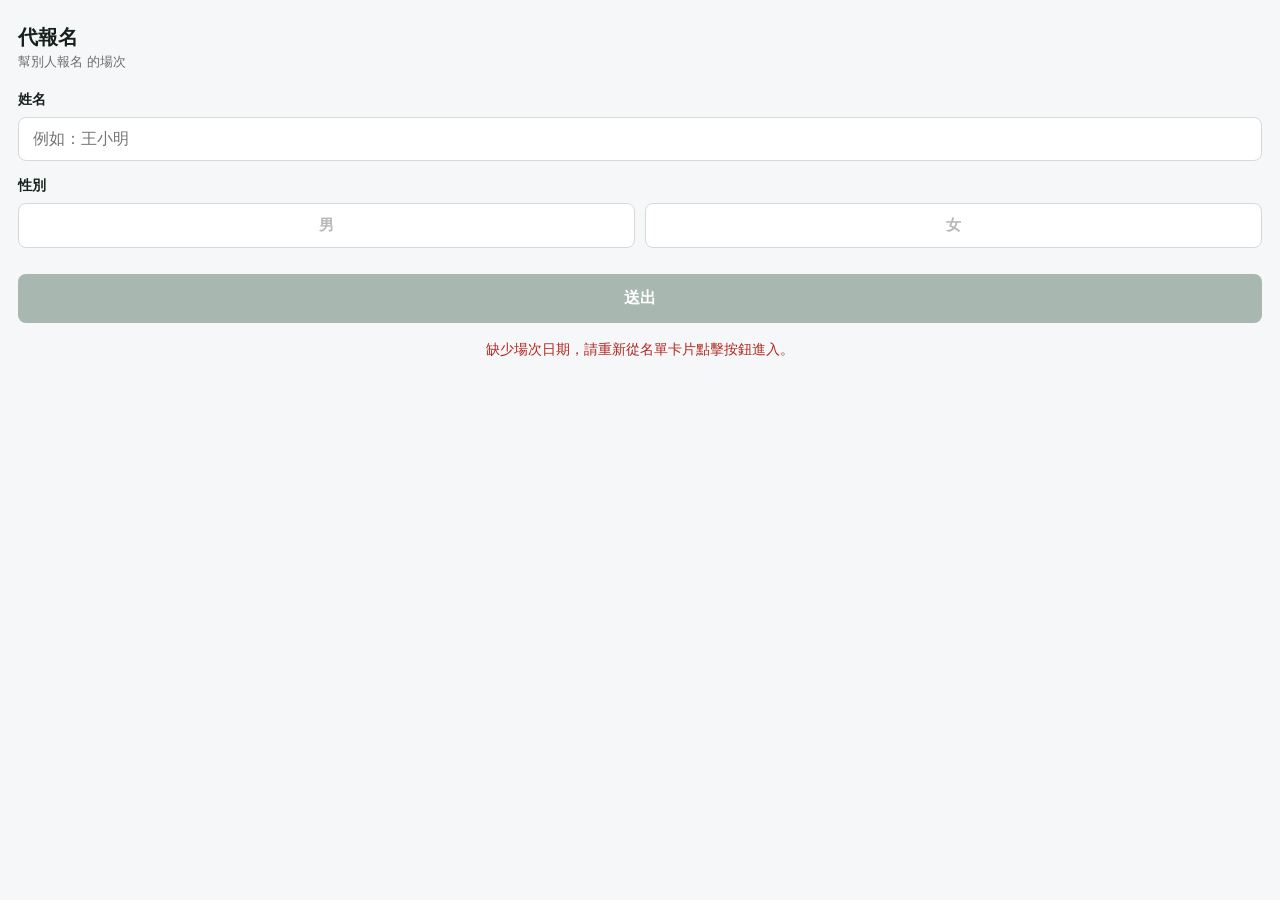
==== liff/daibao.html @ ef97c832 "新增「記錄」LIFF 頁面（查看場次操作紀錄），修正名單卡片按鈕版面與 footer 結構 Co-Authored-By: Claude Sonnet 5 <noreply@anthropic.com" ====
<!DOCTYPE html>
<html lang="zh-Hant">
<head>
<meta charset="UTF-8" />
<meta name="viewport" content="width=device-width, initial-scale=1, viewport-fit=cover" />
<title>代報名</title>
<style>
  :root { color-scheme: light; }
  * { box-sizing: border-box; }
  body {
    margin: 0;
    font-family: -apple-system, BlinkMacSystemFont, "Segoe UI", "PingFang TC", "Microsoft JhengHei", sans-serif;
    background: #F5F7F8;
    color: #16211C;
    padding: 20px 18px 32px;
  }
  h1 { font-size: 20px; margin: 4px 0 2px; }
  .subtitle { font-size: 13px; color: #6C6C6C; margin: 0 0 20px; }
  label { display: block; font-size: 14px; font-weight: bold; margin: 16px 0 8px; }
  input[type="text"] {
    width: 100%;
    font-size: 16px;
    padding: 12px 14px;
    border: 1px solid #D5DAD8;
    border-radius: 8px;
    background: #fff;
  }
  .gender-row { display: flex; gap: 10px; }
  .gender-btn {
    flex: 1;
    padding: 12px 0;
    border-radius: 8px;
    border: 1px solid #D5DAD8;
    background: #fff;
    font-size: 15px;
    font-weight: bold;
    text-align: center;
  }
  .gender-btn.selected.male { background: #4A90E2; border-color: #4A90E2; color: #fff; }
  .gender-btn.selected.female { background: #E24A8E; border-color: #E24A8E; color: #fff; }
  .checklist { margin-top: 4px; }
  .check-item {
    display: flex;
    align-items: center;
    gap: 12px;
    padding: 13px 14px;
    border: 1px solid #D5DAD8;
    border-radius: 8px;
    background: #fff;
    margin-bottom: 8px;
  }
  .check-item input[type="checkbox"] { width: 20px; height: 20px; flex-shrink: 0; }
  .check-item .who { font-size: 15px; font-weight: bold; }
  .check-item .tag { font-size: 12px; color: #6C6C6C; margin-left: 6px; font-weight: normal; }
  .empty-note { font-size: 14px; color: #6C6C6C; padding: 20px 0; text-align: center; }
  .log-item {
    display: flex;
    flex-direction: column;
    gap: 2px;
    padding: 11px 14px;
    border: 1px solid #D5DAD8;
    border-radius: 8px;
    background: #fff;
    margin-bottom: 8px;
  }
  .log-item .time { font-size: 12px; color: #9D9D9D; }
  .log-item .who { font-size: 14px; font-weight: bold; }
  .log-item .action { font-size: 14px; color: #16211C; }
  .log-more { font-size: 12px; color: #9D9D9D; text-align: center; margin-top: 4px; }
  .submit-btn {
    width: 100%;
    margin-top: 26px;
    padding: 14px 0;
    border: none;
    border-radius: 8px;
    font-size: 16px;
    font-weight: bold;
    color: #fff;
    background: #0F6E56;
  }
  .submit-btn:disabled { background: #A9B7B1; }
  .cancel-mode .submit-btn { background: #B3261E; }
  .status { margin-top: 18px; font-size: 14px; color: #6C6C6C; text-align: center; min-height: 20px; }
  .status.error { color: #B3261E; }
</style>
</head>
<body>
  <h1 id="heading">代報名</h1>
  <p class="subtitle" id="subtitle">請輸入要報名的人的姓名與性別</p>

  <form id="form">
    <div id="registerFields">
      <label for="name">姓名</label>
      <input type="text" id="name" autocomplete="off" placeholder="例如：王小明" />

      <label>性別</label>
      <div class="gender-row">
        <button type="button" class="gender-btn male" data-gender="男">男</button>
        <button type="button" class="gender-btn female" data-gender="女">女</button>
      </div>
    </div>

    <div id="cancelFields" class="checklist" hidden></div>

    <button type="submit" class="submit-btn" id="submitBtn" disabled>送出</button>
  </form>

  <div id="logFields" hidden></div>

  <p class="status" id="status"></p>

<script>
  // 這個頁面是獨立的靜態頁面，跟 PWA 主體（登入、雲端同步）完全無關。
  //
  // 代報名：送出表單時用 liff.sendMessages() 把「代報名 日期 姓名 性別」
  // 這句文字用「使用者身分」送進原本的聊天室，機器人當成一般文字訊息處理
  // （跟直接手動打字一樣），這樣才能用 Reply API 回覆結果，不用 Push
  // （LINE Push 有次數限制，Reply 沒有）。這一步完全不需要呼叫 relay
  // Worker 的任何 API。
  //
  // 代取消：多了一步——先呼叫 relay Worker 的 GET /line/cancelable，查出
  // 「這個 LINE 使用者在這場次可以取消的人」（自己＋自己代報名的人），畫成
  // 勾選清單；勾選送出時，一樣是組成一句「代取消 ...」文字用
  // liff.sendMessages() 送進聊天室，走跟代報名一樣的 Reply 流程。這支
  // GET API 只是給頁面顯示清單用，真正「能不能取消」的權限判斷還是在
  // Worker 收到 webhook 訊息時、用 LINE 保證正確的使用者身分重新檢查一次。
  //
  // 記錄：純唯讀顯示，呼叫 relay Worker 的 GET /line/session-log 拿這個
  // 場次的操作歷史直接畫出來，不會呼叫 liff.sendMessages()、不會送出任何
  // 訊息回聊天室，也不需要知道是誰在看（不用 openid）。
  //
  // 部署前請把下面兩個值改成你自己的設定：
  // - LIFF_ID：LINE Developers Console 建立 LIFF app 拿到的 ID
  //   （步驟看 relay/README.md 的「代報名（LIFF）設定」章節）
  // - RELAY_BASE_URL：你部署 relay/ 這個 Worker 的網址（跟 app/js/config.js
  //   裡的 API_BASE_URL 是同一個）
  const LIFF_ID = '2011403632-tc3TOVTY';
  const RELAY_BASE_URL = 'https://sunday-roster-m-relay.autoing.workers.dev';
</script>
<script src="https://static.line-scdn.net/liff/edge/2/sdk.js"></script>
<script>
(function () {
  const $ = (id) => document.getElementById(id);
  const heading = $('heading');
  const subtitle = $('subtitle');
  const form = $('form');
  const registerFields = $('registerFields');
  const cancelFields = $('cancelFields');
  const logFields = $('logFields');
  const nameInput = $('name');
  const submitBtn = $('submitBtn');
  const statusEl = $('status');
  const genderBtns = Array.from(document.querySelectorAll('.gender-btn'));
  let selectedGender = null;
  let cancelItems = []; // [{id, name, gender, registeredForSelf}]

  function setStatus(text, isError) {
    statusEl.textContent = text || '';
    statusEl.className = 'status' + (isError ? ' error' : '');
  }

  function readParams() {
    const query = new URLSearchParams(window.location.search);
    let params = query;
    // LIFF 有時會把原本帶的參數包進 liff.state 這個欄位裡（依進入方式而定），
    // 兩種情況都要能正確解析出 date / mode。
    if (query.has('liff.state')) {
      const state = query.get('liff.state');
      const qIndex = state.indexOf('?');
      if (qIndex >= 0) params = new URLSearchParams(state.slice(qIndex + 1));
    }
    const rawMode = params.get('mode');
    return {
      date: params.get('date'),
      sid: params.get('sid'),
      mode: rawMode === 'cancel' ? 'cancel' : rawMode === 'log' ? 'log' : 'register',
    };
  }

  function formatDateLabel(dateStr) {
    const m = String(dateStr || '').match(/^(\d{4})-(\d{1,2})-(\d{1,2})$/);
    if (!m) return dateStr || '';
    return `${m[1]}/${Number(m[2])}/${Number(m[3])}`;
  }

  function updateRegisterSubmitState() {
    submitBtn.disabled = !(nameInput.value.trim() && selectedGender);
  }

  function updateCancelSubmitState() {
    submitBtn.disabled = !cancelFields.querySelector('input[type="checkbox"]:checked');
  }

  genderBtns.forEach((btn) => {
    btn.addEventListener('click', () => {
      selectedGender = btn.dataset.gender;
      genderBtns.forEach((b) => b.classList.toggle('selected', b === btn));
      updateRegisterSubmitState();
    });
  });
  nameInput.addEventListener('input', updateRegisterSubmitState);

  const { date, sid, mode } = readParams();

  function renderCancelChecklist(items, myUserId) {
    cancelItems = items;
    if (!items.length) {
      // 順便印出這次查詢用的 LINE 使用者 ID，方便跟在聊天室打 $userid 拿到
      // 的 ID 比對——如果兩個不一樣，通常是這個 LIFF app 掛的 Channel跟你
      // 機器人的 Messaging API Channel 不屬於同一個 Provider，導致 LINE
      // 給的使用者 ID 對不起來（見 relay/README.md 的疑難排解說明）。
      cancelFields.innerHTML = `<p class="empty-note">目前沒有可以取消的報名（可能是你還沒報名或代報名任何人，或已經被取消過了）。<br>你的識別碼：${escapeHtml(myUserId || '')}</p>`;
      submitBtn.disabled = true;
      return;
    }
    cancelFields.innerHTML = items.map((item, i) => `
      <label class="check-item">
        <input type="checkbox" data-index="${i}" />
        <span class="who">${escapeHtml(item.name)}（${item.gender}）${item.registeredForSelf ? '<span class="tag">本人</span>' : ''}</span>
      </label>
    `).join('');
    cancelFields.querySelectorAll('input[type="checkbox"]').forEach((cb) => {
      cb.addEventListener('change', updateCancelSubmitState);
    });
    updateCancelSubmitState();
  }

  function escapeHtml(str) {
    const div = document.createElement('div');
    div.textContent = String(str ?? '');
    return div.innerHTML;
  }

  function formatLogTime(ts) {
    try {
      return new Date(ts).toLocaleString('zh-TW', {
        timeZone: 'Asia/Taipei', month: 'numeric', day: 'numeric', hour: '2-digit', minute: '2-digit', hour12: false,
      });
    } catch (e) {
      return '';
    }
  }

  async function loadSessionLog() {
    setStatus('載入操作紀錄中…');
    if (!sid) {
      setStatus('缺少場次 ID，請重新從名單卡片點擊「記錄」按鈕進入。', true);
      return;
    }
    if (!RELAY_BASE_URL || RELAY_BASE_URL.includes('請貼上')) {
      setStatus('daibao.html 裡的 RELAY_BASE_URL 尚未設定，請先完成部署設定。', true);
      return;
    }
    try {
      const res = await fetch(`${RELAY_BASE_URL.replace(/\/$/, '')}/line/session-log?sessionId=${encodeURIComponent(sid)}`);
      const data = await res.json();
      if (!res.ok) {
        setStatus(data.error || '載入失敗，請稍後再試。', true);
        return;
      }
      setStatus('');
      const items = data.items || [];
      if (!items.length) {
        logFields.innerHTML = '<p class="empty-note">目前沒有任何操作紀錄。</p>';
        return;
      }
      logFields.innerHTML = items.map((item) => `
        <div class="log-item">
          <span class="time">${escapeHtml(formatLogTime(item.createdAt))}</span>
          <span class="who">${escapeHtml(item.actor)}</span>
          <span class="action">${escapeHtml(item.action)}</span>
        </div>
      `).join('') + (data.hasMore ? '<p class="log-more">僅顯示最近 20 筆</p>' : '');
    } catch (err) {
      console.error(err);
      setStatus('載入失敗，請確認網路連線。', true);
    }
  }

  async function loadCancelChecklist() {
    setStatus('載入可取消名單中…');
    const ctx = liff.getContext();

    let myUserId = null;
    try {
      myUserId = liff.getDecodedIDToken()?.sub || null;
    } catch (e) { /* ignore */ }
    if (!myUserId) {
      setStatus('無法取得您的身分資訊，請確認 LIFF app 的 Scope 有勾選 openid。', true);
      cancelFields.innerHTML = '';
      return;
    }

    // 一對一聊天室（utou）沒有 groupId/roomId——這種情境下「聊天室」本身
    // 就是「你自己跟機器人的對話」，跟後端判斷 chatId 的邏輯一致，直接用
    // 自己的 LINE 使用者 ID 當 chatId。
    const chatId = ctx.type === 'group' ? ctx.groupId
      : ctx.type === 'room' ? ctx.roomId
      : ctx.type === 'utou' ? myUserId
      : null;
    if (!chatId) {
      // 印出實際偵測到的 context 類型，方便排查——正常從群組的名單卡片點
      // 進來時這裡應該要是 "group"。
      setStatus(`請在聊天室的名單卡片中開啟此頁面。（偵測到的類型：${ctx.type || '（無）'}）`, true);
      cancelFields.innerHTML = '';
      return;
    }
    if (!RELAY_BASE_URL || RELAY_BASE_URL.includes('請貼上')) {
      setStatus('daibao.html 裡的 RELAY_BASE_URL 尚未設定，請先完成部署設定。', true);
      cancelFields.innerHTML = '';
      return;
    }
    try {
      const sidParam = sid ? `&sessionId=${encodeURIComponent(sid)}` : '';
      const res = await fetch(`${RELAY_BASE_URL.replace(/\/$/, '')}/line/cancelable?date=${encodeURIComponent(date)}&chatId=${encodeURIComponent(chatId)}&lineUserId=${encodeURIComponent(myUserId)}${sidParam}`);
      const data = await res.json();
      if (!res.ok) {
        setStatus(data.error || '載入失敗，請稍後再試。', true);
        cancelFields.innerHTML = '';
        return;
      }
      setStatus('');
      renderCancelChecklist(data.items || [], myUserId);
    } catch (err) {
      console.error(err);
      setStatus('載入失敗，請確認網路連線。', true);
      cancelFields.innerHTML = '';
    }
  }

  if (mode === 'cancel') {
    heading.textContent = '代取消報名';
    subtitle.textContent = `勾選要取消 ${formatDateLabel(date)} 場次的人（只會列出你自己或你代報名的人）`;
    form.classList.add('cancel-mode');
    registerFields.hidden = true;
    cancelFields.hidden = false;
    submitBtn.textContent = '取消報名';
  } else if (mode === 'log') {
    heading.textContent = '操作紀錄';
    subtitle.textContent = `${formatDateLabel(date)} 場次的報名/取消紀錄`;
    form.hidden = true;
    logFields.hidden = false;
  } else {
    subtitle.textContent = `幫別人報名 ${formatDateLabel(date)} 的場次`;
  }

  if (mode !== 'log' && !date) {
    setStatus('缺少場次日期，請重新從名單卡片點擊按鈕進入。', true);
    submitBtn.disabled = true;
    nameInput.disabled = true;
    genderBtns.forEach((b) => (b.disabled = true));
  }

  form.addEventListener('submit', async (e) => {
    e.preventDefault();
    if (!date) return;

    // 帶著 @場次ID 前 8 碼，讓機器人能精準指定是這張卡片當初顯示的那一場，
    // 不用再靠日期反查（同一天有兩場以上時也不會搞混）。
    const dateToken = sid ? `${date}@${sid.slice(0, 8)}` : date;

    let text;
    if (mode === 'cancel') {
      const checked = Array.from(cancelFields.querySelectorAll('input[type="checkbox"]:checked'))
        .map((cb) => cancelItems[Number(cb.dataset.index)])
        .filter(Boolean);
      if (!checked.length) return;
      const entries = checked.map((item) => `${item.name}（${item.gender}）#${item.id.slice(0, 8)}`).join('、');
      text = `代取消 ${dateToken} ${entries}`;
    } else {
      const name = nameInput.value.trim();
      if (!name || !selectedGender) return;
      text = `代報名 ${dateToken} ${name} ${selectedGender}`;
    }

    submitBtn.disabled = true;
    setStatus('送出中…');

    try {
      await liff.sendMessages([{ type: 'text', text }]);
      try { liff.closeWindow(); } catch (e2) {}
    } catch (err) {
      console.error(err);
      setStatus('送出失敗：請確認是從聊天室裡的名單卡片點按鈕進入這個頁面的。', true);
      submitBtn.disabled = false;
    }
  });

  liff.init({ liffId: LIFF_ID }).then(() => {
    if (!liff.isInClient()) {
      setStatus('請在 LINE App 內、從聊天室的名單卡片點擊按鈕使用這個功能。', true);
      submitBtn.disabled = true;
      return;
    }
    if (mode === 'cancel') loadCancelChecklist();
    else if (mode === 'log') loadSessionLog();
  }).catch((err) => {
    console.error(err);
    setStatus('LIFF 初始化失敗，請確認 daibao.html 裡的 LIFF_ID 是否已正確設定。', true);
    submitBtn.disabled = true;
  });
})();
</script>
</body>
</html>
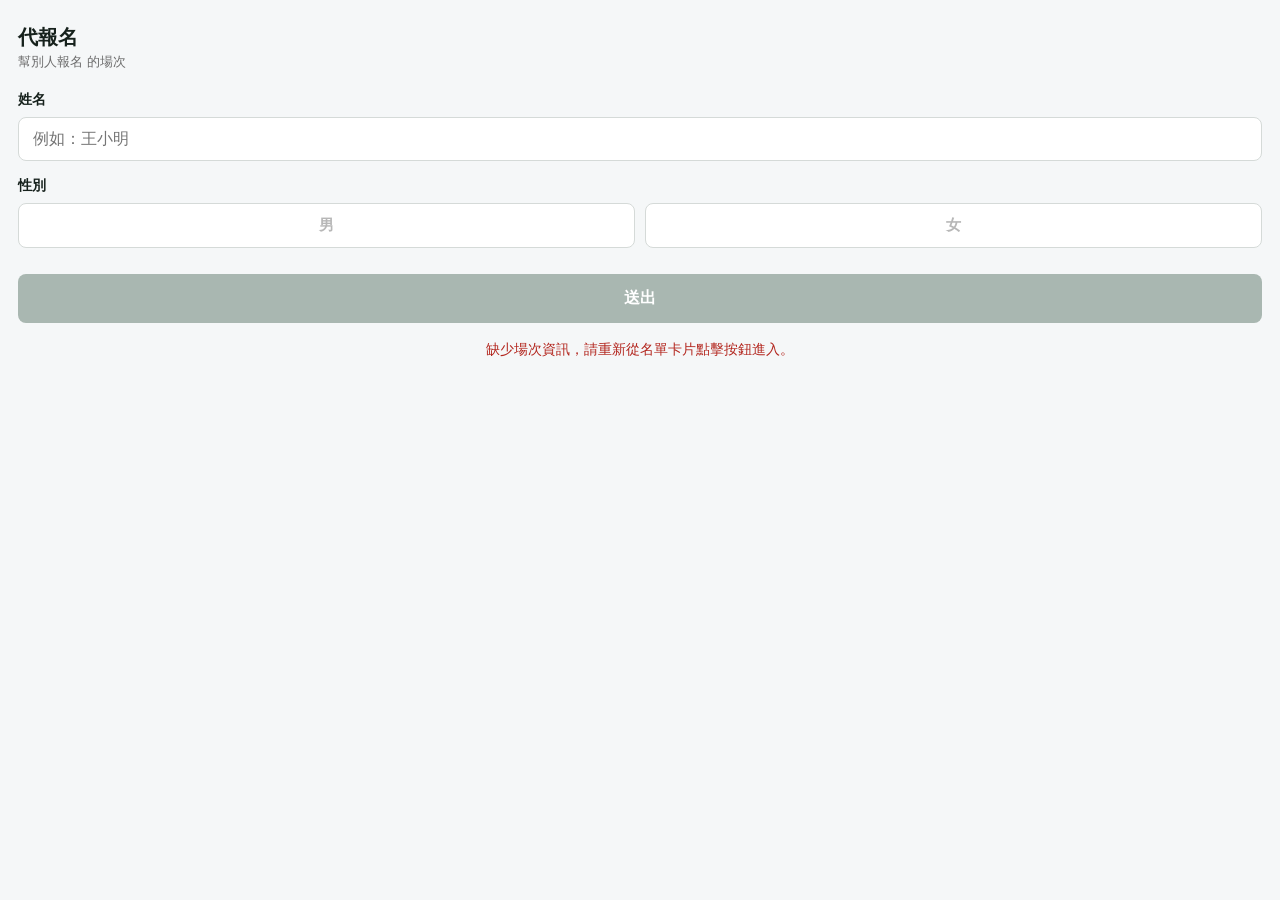
==== commit 124ec7d4: "代報名/代取消改為直接呼叫 API，操作完不再送出訊息到聊天室；LIFF 頁面標題依模式顯示 Co-Authored-By: Claude Sonnet 5 <noreply@anthropic.co" ====
--- a/liff/daibao.html
+++ b/liff/daibao.html
@@ -112,22 +112,17 @@
 <script>
   // 這個頁面是獨立的靜態頁面，跟 PWA 主體（登入、雲端同步）完全無關。
   //
-  // 代報名：送出表單時用 liff.sendMessages() 把「代報名 日期 姓名 性別」
-  // 這句文字用「使用者身分」送進原本的聊天室，機器人當成一般文字訊息處理
-  // （跟直接手動打字一樣），這樣才能用 Reply API 回覆結果，不用 Push
-  // （LINE Push 有次數限制，Reply 沒有）。這一步完全不需要呼叫 relay
-  // Worker 的任何 API。
+  // 代報名／代取消：送出時直接呼叫 relay Worker 的 POST /line/daibao-register
+  // 或 /line/daibao-cancel，結果只顯示在這個頁面裡——**不會**送出任何訊息
+  // 回聊天室（不用 liff.sendMessages()）。下次有人查 #日期 或 $日期 才會
+  // 看到更新後的名單。這兩支 API 都需要知道「你是誰」（lineUserId），來自
+  // liff.getDecodedIDToken()，所以 LIFF app 的 Scope 一定要有勾選
+  // `openid`（`chat_message.write` 已經用不到了，可以不用勾）。
+  // 代取消的勾選清單另外呼叫 GET /line/cancelable 查「這個 LINE 使用者在
+  // 這場次可以取消的人」（自己＋自己代報名的人）。
   //
-  // 代取消：多了一步——先呼叫 relay Worker 的 GET /line/cancelable，查出
-  // 「這個 LINE 使用者在這場次可以取消的人」（自己＋自己代報名的人），畫成
-  // 勾選清單；勾選送出時，一樣是組成一句「代取消 ...」文字用
-  // liff.sendMessages() 送進聊天室，走跟代報名一樣的 Reply 流程。這支
-  // GET API 只是給頁面顯示清單用，真正「能不能取消」的權限判斷還是在
-  // Worker 收到 webhook 訊息時、用 LINE 保證正確的使用者身分重新檢查一次。
-  //
-  // 記錄：純唯讀顯示，呼叫 relay Worker 的 GET /line/session-log 拿這個
-  // 場次的操作歷史直接畫出來，不會呼叫 liff.sendMessages()、不會送出任何
-  // 訊息回聊天室，也不需要知道是誰在看（不用 openid）。
+  // 記錄：純唯讀顯示，呼叫 GET /line/session-log 拿這個場次的操作歷史直接
+  // 畫出來，一樣不會送出任何訊息回聊天室。
   //
   // 部署前請把下面兩個值改成你自己的設定：
   // - LIFF_ID：LINE Developers Console 建立 LIFF app 拿到的 ID
@@ -281,10 +276,7 @@
     setStatus('載入可取消名單中…');
     const ctx = liff.getContext();
 
-    let myUserId = null;
-    try {
-      myUserId = liff.getDecodedIDToken()?.sub || null;
-    } catch (e) { /* ignore */ }
+    const myUserId = getMyUserId();
     if (!myUserId) {
       setStatus('無法取得您的身分資訊，請確認 LIFF app 的 Scope 有勾選 openid。', true);
       cancelFields.innerHTML = '';
@@ -329,6 +321,7 @@
   }
 
   if (mode === 'cancel') {
+    document.title = '取消';
     heading.textContent = '代取消報名';
     subtitle.textContent = `勾選要取消 ${formatDateLabel(date)} 場次的人（只會列出你自己或你代報名的人）`;
     form.classList.add('cancel-mode');
@@ -336,52 +329,98 @@
     cancelFields.hidden = false;
     submitBtn.textContent = '取消報名';
   } else if (mode === 'log') {
+    document.title = '記錄';
     heading.textContent = '操作紀錄';
     subtitle.textContent = `${formatDateLabel(date)} 場次的報名/取消紀錄`;
     form.hidden = true;
     logFields.hidden = false;
   } else {
+    document.title = '代報名';
     subtitle.textContent = `幫別人報名 ${formatDateLabel(date)} 的場次`;
   }
 
-  if (mode !== 'log' && !date) {
-    setStatus('缺少場次日期，請重新從名單卡片點擊按鈕進入。', true);
+  // sid（場次 ID）現在是代報名/代取消直接呼叫 API 的必要參數，不是可有可
+  // 無的提示了——沒有的話（例如舊卡片的按鈕網址還沒帶 sid）就先擋下來，
+  // 不要讓表單看起來能填、送出卻一定失敗。
+  if (mode !== 'log' && (!date || !sid)) {
+    setStatus('缺少場次資訊，請重新從名單卡片點擊按鈕進入。', true);
     submitBtn.disabled = true;
     nameInput.disabled = true;
     genderBtns.forEach((b) => (b.disabled = true));
   }
 
+  function getMyUserId() {
+    try { return liff.getDecodedIDToken()?.sub || null; } catch (e) { return null; }
+  }
+
+  async function apiPost(path, payload) {
+    const res = await fetch(`${RELAY_BASE_URL.replace(/\/$/, '')}${path}`, {
+      method: 'POST',
+      headers: { 'Content-Type': 'application/json' },
+      body: JSON.stringify(payload),
+    });
+    let data = {};
+    try { data = await res.json(); } catch (e) { /* ignore */ }
+    if (!res.ok) throw new Error(data.error || `請求失敗（HTTP ${res.status}）`);
+    return data;
+  }
+
+  // 代報名/代取消現在是直接呼叫 relay 的 API，不會再用 liff.sendMessages()
+  // 把訊息貼進聊天室——結果只顯示在這個頁面裡，群組/聊天室完全不會跳出任
+  // 何訊息。下次有人查 #日期 或 $日期 才會看到更新後的名單。
   form.addEventListener('submit', async (e) => {
     e.preventDefault();
-    if (!date) return;
-
-    // 帶著 @場次ID 前 8 碼，讓機器人能精準指定是這張卡片當初顯示的那一場，
-    // 不用再靠日期反查（同一天有兩場以上時也不會搞混）。
-    const dateToken = sid ? `${date}@${sid.slice(0, 8)}` : date;
-
-    let text;
-    if (mode === 'cancel') {
-      const checked = Array.from(cancelFields.querySelectorAll('input[type="checkbox"]:checked'))
-        .map((cb) => cancelItems[Number(cb.dataset.index)])
-        .filter(Boolean);
-      if (!checked.length) return;
-      const entries = checked.map((item) => `${item.name}（${item.gender}）#${item.id.slice(0, 8)}`).join('、');
-      text = `代取消 ${dateToken} ${entries}`;
-    } else {
-      const name = nameInput.value.trim();
-      if (!name || !selectedGender) return;
-      text = `代報名 ${dateToken} ${name} ${selectedGender}`;
+    if (!sid) return;
+
+    const myUserId = getMyUserId();
+    if (!myUserId) {
+      setStatus('無法取得您的身分資訊，請確認 LIFF app 的 Scope 有勾選 openid。', true);
+      return;
     }
 
     submitBtn.disabled = true;
     setStatus('送出中…');
 
     try {
-      await liff.sendMessages([{ type: 'text', text }]);
-      try { liff.closeWindow(); } catch (e2) {}
+      let allOk;
+      if (mode === 'cancel') {
+        const checked = Array.from(cancelFields.querySelectorAll('input[type="checkbox"]:checked'))
+          .map((cb) => cancelItems[Number(cb.dataset.index)])
+          .filter(Boolean);
+        if (!checked.length) { submitBtn.disabled = false; return; }
+        const data = await apiPost('/line/daibao-cancel', {
+          sessionId: sid,
+          lineUserId: myUserId,
+          items: checked.map((item) => ({ id: item.id, name: item.name, gender: item.gender })),
+        });
+        const canceled = data.canceled || [];
+        const failed = data.failed || [];
+        allOk = canceled.length > 0 && failed.length === 0;
+        const lines = [];
+        if (canceled.length) lines.push(`已取消：${canceled.join('、')}`);
+        if (failed.length) lines.push(`未取消：${failed.join('、')}`);
+        setStatus(lines.join('\n') || '沒有任何變更', !allOk);
+      } else {
+        const name = nameInput.value.trim();
+        if (!name || !selectedGender) { submitBtn.disabled = false; return; }
+        const data = await apiPost('/line/daibao-register', {
+          sessionId: sid,
+          lineUserId: myUserId,
+          name,
+          gender: selectedGender,
+        });
+        allOk = Boolean(data.added);
+        setStatus(data.message || (allOk ? '報名成功' : '已經在名單中'), !allOk);
+      }
+
+      if (allOk) {
+        setTimeout(() => { try { liff.closeWindow(); } catch (e2) {} }, 1200);
+      } else {
+        submitBtn.disabled = false;
+      }
     } catch (err) {
       console.error(err);
-      setStatus('送出失敗：請確認是從聊天室裡的名單卡片點按鈕進入這個頁面的。', true);
+      setStatus(err.message || '送出失敗，請稍後再試。', true);
       submitBtn.disabled = false;
     }
   });
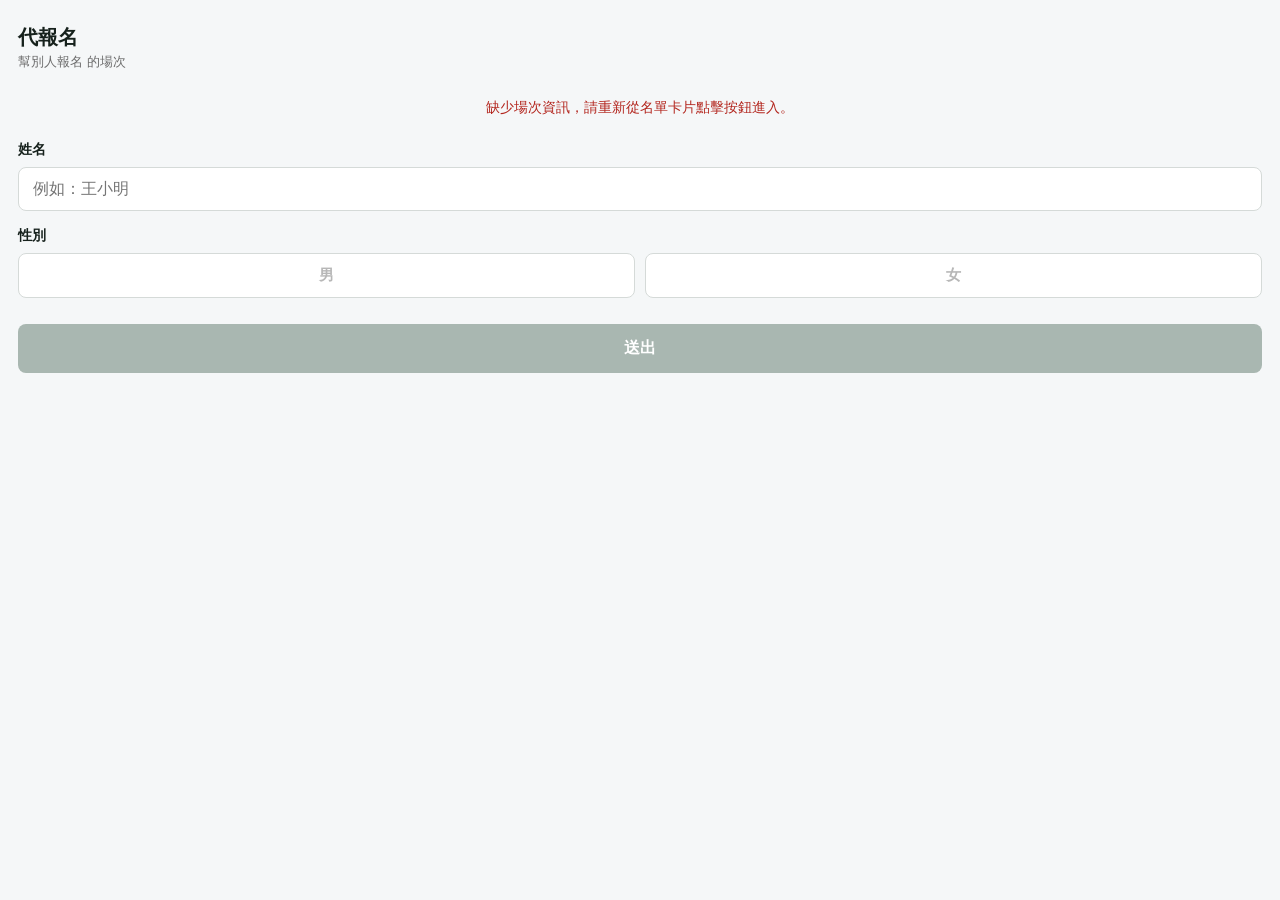
==== commit f0c60af1: "代報名/代取消成功時顯示最新名單摘要（移除成功文字，保留失敗訊息）；取消頁面結果文字改為頂部固定，避免被長清單擋住 Co-Authored-By: Claude Sonnet 5 <noreply@a" ====
--- a/liff/daibao.html
+++ b/liff/daibao.html
@@ -80,13 +80,40 @@
   }
   .submit-btn:disabled { background: #A9B7B1; }
   .cancel-mode .submit-btn { background: #B3261E; }
-  .status { margin-top: 18px; font-size: 14px; color: #6C6C6C; text-align: center; min-height: 20px; }
+  /* 結果文字改成貼在頂部、跟著捲動位置固定住（sticky）——名單/勾選清單
+     筆數一多，頁面會變長，結果文字如果留在最下面，送出後很容易被擋在畫面
+     外看不到，一定要滾到底才看得到。 */
+  .status {
+    position: sticky;
+    top: 0;
+    z-index: 5;
+    background: #F5F7F8;
+    margin: 0 0 14px;
+    padding: 8px 0;
+    font-size: 14px;
+    color: #6C6C6C;
+    text-align: center;
+    min-height: 20px;
+  }
+  .status:empty { padding: 0; margin: 0; min-height: 0; }
   .status.error { color: #B3261E; }
+  .roster-summary { margin-top: 4px; }
+  .roster-group {
+    padding: 12px 14px;
+    border: 1px solid #D5DAD8;
+    border-radius: 8px;
+    background: #fff;
+    margin-bottom: 8px;
+    font-size: 14px;
+    line-height: 1.6;
+  }
+  .roster-group .label { font-weight: bold; margin-right: 6px; }
 </style>
 </head>
 <body>
   <h1 id="heading">代報名</h1>
   <p class="subtitle" id="subtitle">請輸入要報名的人的姓名與性別</p>
+  <p class="status" id="status"></p>
 
   <form id="form">
     <div id="registerFields">
@@ -106,8 +133,7 @@
   </form>
 
   <div id="logFields" hidden></div>
-
-  <p class="status" id="status"></p>
+  <div id="resultFields" hidden></div>
 
 <script>
   // 這個頁面是獨立的靜態頁面，跟 PWA 主體（登入、雲端同步）完全無關。
@@ -142,6 +168,7 @@
   const registerFields = $('registerFields');
   const cancelFields = $('cancelFields');
   const logFields = $('logFields');
+  const resultFields = $('resultFields');
   const nameInput = $('name');
   const submitBtn = $('submitBtn');
   const statusEl = $('status');
@@ -224,6 +251,24 @@
     const div = document.createElement('div');
     div.textContent = String(str ?? '');
     return div.innerHTML;
+  }
+
+  // 代報名/代取消成功後顯示的最新名單摘要——取代原本「報名成功」這種純
+  // 文字訊息，直接讓人看到結果，不用再回去聊天室查一次。
+  function renderRosterSummary(roster) {
+    if (!roster) { resultFields.innerHTML = ''; return; }
+    const groups = [
+      ['女', roster.female],
+      ['男', roster.male],
+      ['候補', roster.waitlist],
+    ].filter(([, names]) => names && names.length);
+    if (!groups.length) {
+      resultFields.innerHTML = '<p class="empty-note">目前這場次還沒有人。</p>';
+      return;
+    }
+    resultFields.innerHTML = '<div class="roster-summary">' + groups.map(([label, names]) => `
+      <div class="roster-group"><span class="label">${label}（${names.length}）</span>${escapeHtml(names.join('、'))}</div>
+    `).join('') + '</div>';
   }
 
   function formatLogTime(ts) {
@@ -381,13 +426,18 @@
     submitBtn.disabled = true;
     setStatus('送出中…');
 
+    // 成功時不顯示「報名成功」這種文字，直接把表單換成最新名單；失敗原因
+    // （包含勾選多人時部分失敗的那幾個）還是要顯示出來。
     try {
-      let allOk;
+      let success = false;
+      let roster = null;
+      let failedText = '';
+
       if (mode === 'cancel') {
         const checked = Array.from(cancelFields.querySelectorAll('input[type="checkbox"]:checked'))
           .map((cb) => cancelItems[Number(cb.dataset.index)])
           .filter(Boolean);
-        if (!checked.length) { submitBtn.disabled = false; return; }
+        if (!checked.length) { submitBtn.disabled = false; setStatus(''); return; }
         const data = await apiPost('/line/daibao-cancel', {
           sessionId: sid,
           lineUserId: myUserId,
@@ -395,27 +445,30 @@
         });
         const canceled = data.canceled || [];
         const failed = data.failed || [];
-        allOk = canceled.length > 0 && failed.length === 0;
-        const lines = [];
-        if (canceled.length) lines.push(`已取消：${canceled.join('、')}`);
-        if (failed.length) lines.push(`未取消：${failed.join('、')}`);
-        setStatus(lines.join('\n') || '沒有任何變更', !allOk);
+        success = canceled.length > 0;
+        if (failed.length) failedText = `⚠️ 未取消：${failed.join('、')}`;
+        if (success) roster = data.roster;
       } else {
         const name = nameInput.value.trim();
-        if (!name || !selectedGender) { submitBtn.disabled = false; return; }
+        if (!name || !selectedGender) { submitBtn.disabled = false; setStatus(''); return; }
         const data = await apiPost('/line/daibao-register', {
           sessionId: sid,
           lineUserId: myUserId,
           name,
           gender: selectedGender,
         });
-        allOk = Boolean(data.added);
-        setStatus(data.message || (allOk ? '報名成功' : '已經在名單中'), !allOk);
+        success = Boolean(data.added);
+        if (!success) failedText = data.message || '⚠️ 已經在本場次名單中';
+        if (success) roster = data.roster;
       }
 
-      if (allOk) {
-        setTimeout(() => { try { liff.closeWindow(); } catch (e2) {} }, 1200);
+      if (success) {
+        setStatus(failedText, Boolean(failedText));
+        form.hidden = true;
+        renderRosterSummary(roster);
+        resultFields.hidden = false;
       } else {
+        setStatus(failedText, true);
         submitBtn.disabled = false;
       }
     } catch (err) {
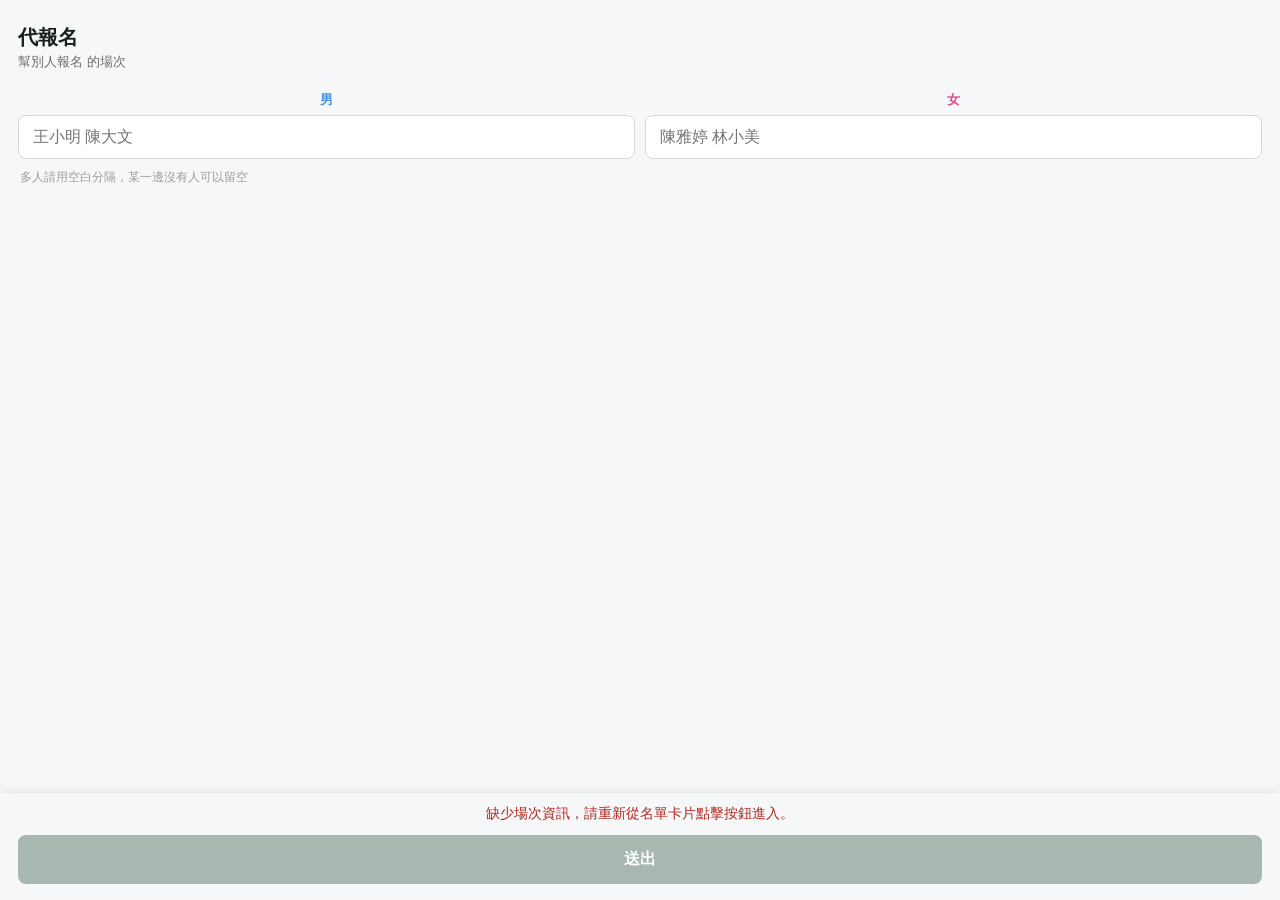
==== commit e604c824: "代報表單改為男/女兩欄批量輸入；送出按鈕與結果文字改為固定在畫面底部，避免被長清單擋住 Co-Authored-By: Claude Sonnet 5 <noreply@anthropic.com>" ====
--- a/liff/daibao.html
+++ b/liff/daibao.html
@@ -12,7 +12,8 @@
     font-family: -apple-system, BlinkMacSystemFont, "Segoe UI", "PingFang TC", "Microsoft JhengHei", sans-serif;
     background: #F5F7F8;
     color: #16211C;
-    padding: 20px 18px 32px;
+    /* 底部留空間給固定住的送出按鈕列，內容才不會被蓋住 */
+    padding: 20px 18px 130px;
   }
   h1 { font-size: 20px; margin: 4px 0 2px; }
   .subtitle { font-size: 13px; color: #6C6C6C; margin: 0 0 20px; }
@@ -25,19 +26,18 @@
     border-radius: 8px;
     background: #fff;
   }
-  .gender-row { display: flex; gap: 10px; }
-  .gender-btn {
-    flex: 1;
-    padding: 12px 0;
-    border-radius: 8px;
-    border: 1px solid #D5DAD8;
-    background: #fff;
-    font-size: 15px;
+  .gender-input-row { display: flex; gap: 10px; }
+  .gender-input-col { flex: 1; }
+  .gender-input-label {
+    display: block;
+    font-size: 13px;
     font-weight: bold;
+    margin-bottom: 6px;
     text-align: center;
   }
-  .gender-btn.selected.male { background: #4A90E2; border-color: #4A90E2; color: #fff; }
-  .gender-btn.selected.female { background: #E24A8E; border-color: #E24A8E; color: #fff; }
+  .gender-input-label.male { color: #4A90E2; }
+  .gender-input-label.female { color: #E24A8E; }
+  .hint-note { font-size: 12px; color: #9D9D9D; margin: 10px 2px 0; }
   .checklist { margin-top: 4px; }
   .check-item {
     display: flex;
@@ -69,7 +69,6 @@
   .log-more { font-size: 12px; color: #9D9D9D; text-align: center; margin-top: 4px; }
   .submit-btn {
     width: 100%;
-    margin-top: 26px;
     padding: 14px 0;
     border: none;
     border-radius: 8px;
@@ -80,75 +79,82 @@
   }
   .submit-btn:disabled { background: #A9B7B1; }
   .cancel-mode .submit-btn { background: #B3261E; }
-  /* 結果文字改成貼在頂部、跟著捲動位置固定住（sticky）——名單/勾選清單
-     筆數一多，頁面會變長，結果文字如果留在最下面，送出後很容易被擋在畫面
-     外看不到，一定要滾到底才看得到。 */
+  /* 送出按鈕＋結果文字固定貼在畫面最下面——名單/勾選清單筆數一多，頁面會
+     變長，這兩個東西如果留在內容裡面，很容易被擋在畫面外，一定要滾到底
+     才看得到；固定住之後不管內容多長都一定看得到。 */
+  .action-bar {
+    position: fixed;
+    left: 0;
+    right: 0;
+    bottom: 0;
+    background: #F5F7F8;
+    box-shadow: 0 -2px 10px rgba(0, 0, 0, 0.08);
+    padding: 12px 18px calc(16px + env(safe-area-inset-bottom, 0px));
+    z-index: 10;
+  }
   .status {
-    position: sticky;
-    top: 0;
-    z-index: 5;
-    background: #F5F7F8;
-    margin: 0 0 14px;
-    padding: 8px 0;
+    margin: 0 0 10px;
     font-size: 14px;
     color: #6C6C6C;
     text-align: center;
     min-height: 20px;
   }
-  .status:empty { padding: 0; margin: 0; min-height: 0; }
+  .status:empty { margin: 0; min-height: 0; }
   .status.error { color: #B3261E; }
-  .roster-summary { margin-top: 4px; }
-  .roster-group {
-    padding: 12px 14px;
-    border: 1px solid #D5DAD8;
-    border-radius: 8px;
-    background: #fff;
-    margin-bottom: 8px;
-    font-size: 14px;
-    line-height: 1.6;
-  }
-  .roster-group .label { font-weight: bold; margin-right: 6px; }
 </style>
 </head>
 <body>
   <h1 id="heading">代報名</h1>
   <p class="subtitle" id="subtitle">請輸入要報名的人的姓名與性別</p>
-  <p class="status" id="status"></p>
 
   <form id="form">
     <div id="registerFields">
-      <label for="name">姓名</label>
-      <input type="text" id="name" autocomplete="off" placeholder="例如：王小明" />
-
-      <label>性別</label>
-      <div class="gender-row">
-        <button type="button" class="gender-btn male" data-gender="男">男</button>
-        <button type="button" class="gender-btn female" data-gender="女">女</button>
+      <div class="gender-input-row">
+        <div class="gender-input-col">
+          <span class="gender-input-label male">男</span>
+          <input type="text" id="maleNames" autocomplete="off" placeholder="王小明 陳大文" />
+        </div>
+        <div class="gender-input-col">
+          <span class="gender-input-label female">女</span>
+          <input type="text" id="femaleNames" autocomplete="off" placeholder="陳雅婷 林小美" />
+        </div>
       </div>
+      <p class="hint-note">多人請用空白分隔，某一邊沒有人可以留空</p>
     </div>
 
     <div id="cancelFields" class="checklist" hidden></div>
-
-    <button type="submit" class="submit-btn" id="submitBtn" disabled>送出</button>
   </form>
 
   <div id="logFields" hidden></div>
-  <div id="resultFields" hidden></div>
+
+  <div class="action-bar">
+    <p class="status" id="status"></p>
+    <button type="submit" form="form" class="submit-btn" id="submitBtn" disabled>送出</button>
+  </div>
 
 <script>
   // 這個頁面是獨立的靜態頁面，跟 PWA 主體（登入、雲端同步）完全無關。
   //
-  // 代報名／代取消：送出時直接呼叫 relay Worker 的 POST /line/daibao-register
-  // 或 /line/daibao-cancel，結果只顯示在這個頁面裡——**不會**送出任何訊息
-  // 回聊天室（不用 liff.sendMessages()）。下次有人查 #日期 或 $日期 才會
-  // 看到更新後的名單。這兩支 API 都需要知道「你是誰」（lineUserId），來自
-  // liff.getDecodedIDToken()，所以 LIFF app 的 Scope 一定要有勾選
-  // `openid`（`chat_message.write` 已經用不到了，可以不用勾）。
+  // 代報名／代取消分兩步，各司其職：
+  // 1. 送出時先直接呼叫 relay Worker 的 POST /line/daibao-register 或
+  //    /line/daibao-cancel 實際完成報名/取消，馬上拿到真正的成功/失敗結
+  //    果顯示在這個頁面裡（不用等聊天室）。
+  // 2. 只有「成功」時，才會額外用 liff.sendMessages() 把一句純查詢指令
+  //    （「#日期@場次ID」）用使用者身分貼進聊天室——這句指令本身不會再
+  //    觸發一次報名/取消（第 1 步已經做完了），機器人收到後只是重新顯示
+  //    一次這場的最新名單，但因為是透過「使用者送出訊息」這個 LINE 平台
+  //    事件觸發，機器人才能用免費的 Reply API 回覆（不佔用 Push 次數限
+  //    制）。失敗的話完全不會執行這一步，聊天室不會有任何動靜。
+  // 這是刻意的折衷：LIFF 網頁的表單送出本身不會觸發任何 LINE 平台事件、
+  // 換不到 replyToken，「完全不留下任何訊息」跟「免費用 Reply 通知聊天
+  // 室」沒辦法同時做到，只能二選一（詳見 relay/README.md 的說明）。
+  //
   // 代取消的勾選清單另外呼叫 GET /line/cancelable 查「這個 LINE 使用者在
-  // 這場次可以取消的人」（自己＋自己代報名的人）。
+  // 這場次可以取消的人」（自己＋自己代報名的人）——這支 GET API 只是給頁
+  // 面顯示清單用，真正「能不能取消」的權限判斷是在上面第 1 步的 API 裡。
   //
   // 記錄：純唯讀顯示，呼叫 GET /line/session-log 拿這個場次的操作歷史直接
-  // 畫出來，一樣不會送出任何訊息回聊天室。
+  // 畫出來，不會呼叫 liff.sendMessages()、不會送出任何訊息回聊天室。
   //
   // 部署前請把下面兩個值改成你自己的設定：
   // - LIFF_ID：LINE Developers Console 建立 LIFF app 拿到的 ID
@@ -168,12 +174,10 @@
   const registerFields = $('registerFields');
   const cancelFields = $('cancelFields');
   const logFields = $('logFields');
-  const resultFields = $('resultFields');
-  const nameInput = $('name');
+  const maleNamesInput = $('maleNames');
+  const femaleNamesInput = $('femaleNames');
   const submitBtn = $('submitBtn');
   const statusEl = $('status');
-  const genderBtns = Array.from(document.querySelectorAll('.gender-btn'));
-  let selectedGender = null;
   let cancelItems = []; // [{id, name, gender, registeredForSelf}]
 
   function setStatus(text, isError) {
@@ -205,22 +209,22 @@
     return `${m[1]}/${Number(m[2])}/${Number(m[3])}`;
   }
 
+  // 把「王小明 陳大文」這種用空白分隔的輸入，拆成去除空白、過濾空字串的
+  // 姓名陣列——這樣同一格多打幾個空白、或整格留空，都不會出錯。
+  function parseNames(raw) {
+    return String(raw || '').trim().split(/\s+/).filter(Boolean);
+  }
+
   function updateRegisterSubmitState() {
-    submitBtn.disabled = !(nameInput.value.trim() && selectedGender);
+    submitBtn.disabled = !(parseNames(maleNamesInput.value).length || parseNames(femaleNamesInput.value).length);
   }
 
   function updateCancelSubmitState() {
     submitBtn.disabled = !cancelFields.querySelector('input[type="checkbox"]:checked');
   }
 
-  genderBtns.forEach((btn) => {
-    btn.addEventListener('click', () => {
-      selectedGender = btn.dataset.gender;
-      genderBtns.forEach((b) => b.classList.toggle('selected', b === btn));
-      updateRegisterSubmitState();
-    });
-  });
-  nameInput.addEventListener('input', updateRegisterSubmitState);
+  maleNamesInput.addEventListener('input', updateRegisterSubmitState);
+  femaleNamesInput.addEventListener('input', updateRegisterSubmitState);
 
   const { date, sid, mode } = readParams();
 
@@ -251,24 +255,6 @@
     const div = document.createElement('div');
     div.textContent = String(str ?? '');
     return div.innerHTML;
-  }
-
-  // 代報名/代取消成功後顯示的最新名單摘要——取代原本「報名成功」這種純
-  // 文字訊息，直接讓人看到結果，不用再回去聊天室查一次。
-  function renderRosterSummary(roster) {
-    if (!roster) { resultFields.innerHTML = ''; return; }
-    const groups = [
-      ['女', roster.female],
-      ['男', roster.male],
-      ['候補', roster.waitlist],
-    ].filter(([, names]) => names && names.length);
-    if (!groups.length) {
-      resultFields.innerHTML = '<p class="empty-note">目前這場次還沒有人。</p>';
-      return;
-    }
-    resultFields.innerHTML = '<div class="roster-summary">' + groups.map(([label, names]) => `
-      <div class="roster-group"><span class="label">${label}（${names.length}）</span>${escapeHtml(names.join('、'))}</div>
-    `).join('') + '</div>';
   }
 
   function formatLogTime(ts) {
@@ -384,15 +370,19 @@
     subtitle.textContent = `幫別人報名 ${formatDateLabel(date)} 的場次`;
   }
 
-  // sid（場次 ID）現在是代報名/代取消直接呼叫 API 的必要參數，不是可有可
-  // 無的提示了——沒有的話（例如舊卡片的按鈕網址還沒帶 sid）就先擋下來，
-  // 不要讓表單看起來能填、送出卻一定失敗。
+  // sid（場次 ID）是直接呼叫 API 的必要參數，不是可有可無的提示了——沒有
+  // 的話（例如舊卡片的按鈕網址還沒帶 sid）就先擋下來，不要讓表單看起來能
+  // 填、送出卻一定失敗。
   if (mode !== 'log' && (!date || !sid)) {
     setStatus('缺少場次資訊，請重新從名單卡片點擊按鈕進入。', true);
     submitBtn.disabled = true;
-    nameInput.disabled = true;
-    genderBtns.forEach((b) => (b.disabled = true));
-  }
+    maleNamesInput.disabled = true;
+    femaleNamesInput.disabled = true;
+  }
+
+  // log 模式沒有送出這件事，按鈕不需要出現（但結果文字列仍保留，log 模式
+  // 自己的載入中/失敗訊息會顯示在同一個位置）。
+  if (mode === 'log') submitBtn.hidden = true;
 
   function getMyUserId() {
     try { return liff.getDecodedIDToken()?.sub || null; } catch (e) { return null; }
@@ -410,9 +400,20 @@
     return data;
   }
 
-  // 代報名/代取消現在是直接呼叫 relay 的 API，不會再用 liff.sendMessages()
-  // 把訊息貼進聊天室——結果只顯示在這個頁面裡，群組/聊天室完全不會跳出任
-  // 何訊息。下次有人查 #日期 或 $日期 才會看到更新後的名單。
+  // 只有在報名/取消真的成功之後才會呼叫——把「#日期@場次ID」這句純查詢
+  // 指令用使用者身分貼進聊天室，機器人收到後只是重新顯示一次最新名單
+  // （不會再觸發一次報名/取消），但因為是透過使用者送出訊息這個 LINE 平
+  // 台事件觸發，機器人才能用免費的 Reply 回覆，不用 Push。這裡刻意不讓
+  // 失敗擋住已經成功的操作，單純記個錯誤log。
+  async function notifyChatWithRoster() {
+    const hint = sid ? `@${sid.slice(0, 8)}` : '';
+    try {
+      await liff.sendMessages([{ type: 'text', text: `#${date}${hint}` }]);
+    } catch (err) {
+      console.error('通知聊天室失敗（不影響報名/取消本身已經成功）：', err);
+    }
+  }
+
   form.addEventListener('submit', async (e) => {
     e.preventDefault();
     if (!sid) return;
@@ -426,11 +427,9 @@
     submitBtn.disabled = true;
     setStatus('送出中…');
 
-    // 成功時不顯示「報名成功」這種文字，直接把表單換成最新名單；失敗原因
-    // （包含勾選多人時部分失敗的那幾個）還是要顯示出來。
     try {
       let success = false;
-      let roster = null;
+      let successText = '';
       let failedText = '';
 
       if (mode === 'cancel') {
@@ -446,27 +445,30 @@
         const canceled = data.canceled || [];
         const failed = data.failed || [];
         success = canceled.length > 0;
+        if (success) successText = `已取消：${canceled.join('、')}`;
         if (failed.length) failedText = `⚠️ 未取消：${failed.join('、')}`;
-        if (success) roster = data.roster;
       } else {
-        const name = nameInput.value.trim();
-        if (!name || !selectedGender) { submitBtn.disabled = false; setStatus(''); return; }
+        const entries = [
+          ...parseNames(maleNamesInput.value).map((n) => ({ name: n, gender: '男' })),
+          ...parseNames(femaleNamesInput.value).map((n) => ({ name: n, gender: '女' })),
+        ];
+        if (!entries.length) { submitBtn.disabled = false; setStatus(''); return; }
         const data = await apiPost('/line/daibao-register', {
           sessionId: sid,
           lineUserId: myUserId,
-          name,
-          gender: selectedGender,
+          entries,
         });
-        success = Boolean(data.added);
-        if (!success) failedText = data.message || '⚠️ 已經在本場次名單中';
-        if (success) roster = data.roster;
+        const added = data.added || [];
+        const failed = data.failed || [];
+        success = added.length > 0;
+        if (success) successText = `已新增：${added.join('、')}`;
+        if (failed.length) failedText = `⚠️ 未新增：${failed.join('、')}`;
       }
 
       if (success) {
-        setStatus(failedText, Boolean(failedText));
-        form.hidden = true;
-        renderRosterSummary(roster);
-        resultFields.hidden = false;
+        setStatus([successText, failedText].filter(Boolean).join('\n'));
+        await notifyChatWithRoster();
+        setTimeout(() => { try { liff.closeWindow(); } catch (e2) {} }, 900);
       } else {
         setStatus(failedText, true);
         submitBtn.disabled = false;
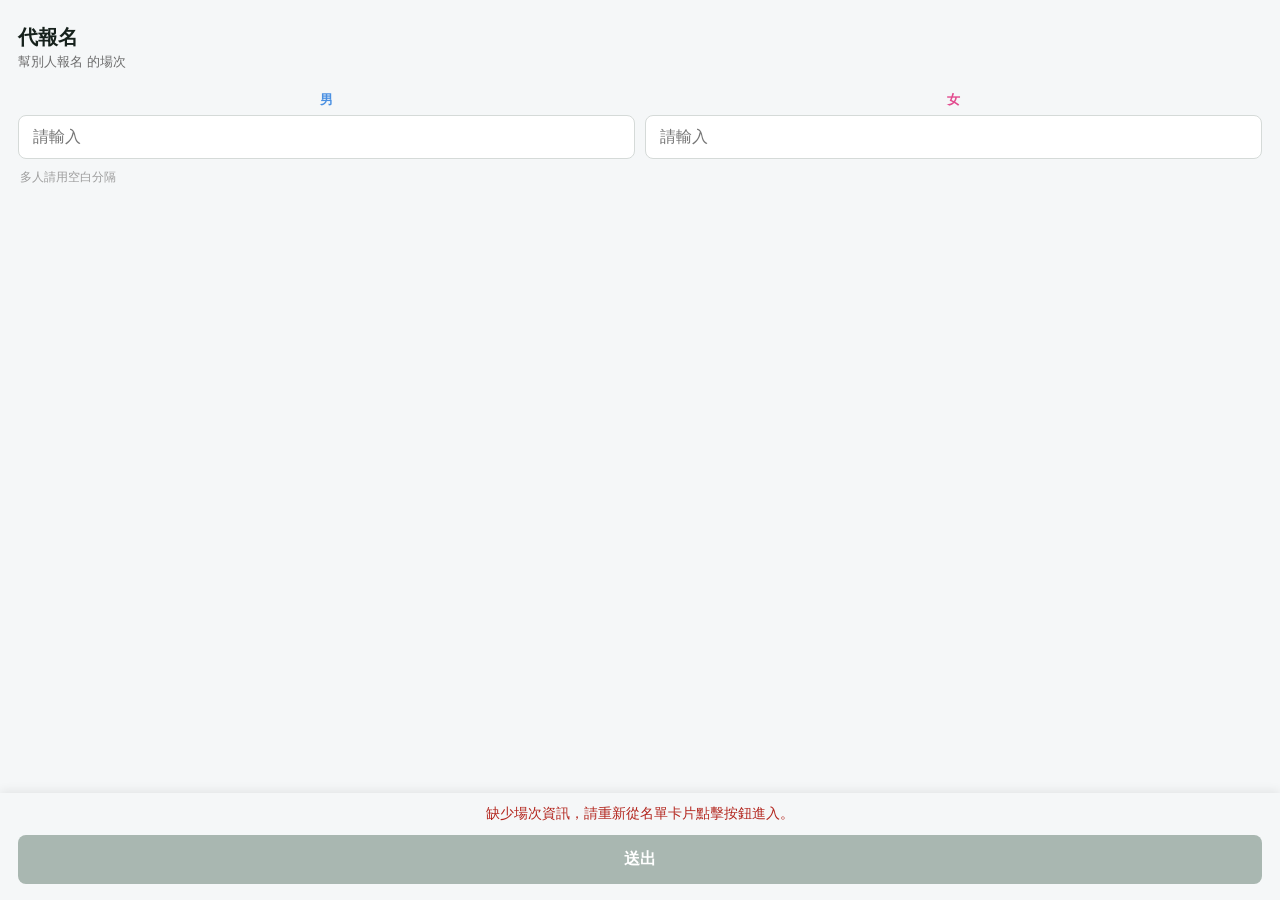
==== commit 1443d624: "調整代報名/取消 LIFF 頁面文案與取消清單全選功能 代報名成功文字改為「已報名」、輸入框 placeholder 統一為「請輸入」、 簡化輸入說明文字；取消頁面標題改為「取消報名」、加入全選 ch" ====
--- a/liff/daibao.html
+++ b/liff/daibao.html
@@ -50,6 +50,8 @@
     margin-bottom: 8px;
   }
   .check-item input[type="checkbox"] { width: 20px; height: 20px; flex-shrink: 0; }
+  .check-item-all { background: #EDEFEE; margin-bottom: 12px; }
+  .check-item-all .who { color: #6C6C6C; }
   .check-item .who { font-size: 15px; font-weight: bold; }
   .check-item .tag { font-size: 12px; color: #6C6C6C; margin-left: 6px; font-weight: normal; }
   .empty-note { font-size: 14px; color: #6C6C6C; padding: 20px 0; text-align: center; }
@@ -112,14 +114,14 @@
       <div class="gender-input-row">
         <div class="gender-input-col">
           <span class="gender-input-label male">男</span>
-          <input type="text" id="maleNames" autocomplete="off" placeholder="王小明 陳大文" />
+          <input type="text" id="maleNames" autocomplete="off" placeholder="請輸入" />
         </div>
         <div class="gender-input-col">
           <span class="gender-input-label female">女</span>
-          <input type="text" id="femaleNames" autocomplete="off" placeholder="陳雅婷 林小美" />
+          <input type="text" id="femaleNames" autocomplete="off" placeholder="請輸入" />
         </div>
       </div>
-      <p class="hint-note">多人請用空白分隔，某一邊沒有人可以留空</p>
+      <p class="hint-note">多人請用空白分隔</p>
     </div>
 
     <div id="cancelFields" class="checklist" hidden></div>
@@ -220,7 +222,7 @@
   }
 
   function updateCancelSubmitState() {
-    submitBtn.disabled = !cancelFields.querySelector('input[type="checkbox"]:checked');
+    submitBtn.disabled = !cancelFields.querySelector('input[type="checkbox"][data-index]:checked');
   }
 
   maleNamesInput.addEventListener('input', updateRegisterSubmitState);
@@ -228,25 +230,36 @@
 
   const { date, sid, mode } = readParams();
 
-  function renderCancelChecklist(items, myUserId) {
+  function renderCancelChecklist(items) {
     cancelItems = items;
     if (!items.length) {
-      // 順便印出這次查詢用的 LINE 使用者 ID，方便跟在聊天室打 $userid 拿到
-      // 的 ID 比對——如果兩個不一樣，通常是這個 LIFF app 掛的 Channel跟你
-      // 機器人的 Messaging API Channel 不屬於同一個 Provider，導致 LINE
-      // 給的使用者 ID 對不起來（見 relay/README.md 的疑難排解說明）。
-      cancelFields.innerHTML = `<p class="empty-note">目前沒有可以取消的報名（可能是你還沒報名或代報名任何人，或已經被取消過了）。<br>你的識別碼：${escapeHtml(myUserId || '')}</p>`;
+      cancelFields.innerHTML = '<p class="empty-note">目前沒有您可以取消的報名</p>';
       submitBtn.disabled = true;
       return;
     }
-    cancelFields.innerHTML = items.map((item, i) => `
+    cancelFields.innerHTML = `
+      <label class="check-item check-item-all">
+        <input type="checkbox" id="selectAllCheckbox" />
+        <span class="who">全選</span>
+      </label>
+    ` + items.map((item, i) => `
       <label class="check-item">
         <input type="checkbox" data-index="${i}" />
         <span class="who">${escapeHtml(item.name)}（${item.gender}）${item.registeredForSelf ? '<span class="tag">本人</span>' : ''}</span>
       </label>
     `).join('');
-    cancelFields.querySelectorAll('input[type="checkbox"]').forEach((cb) => {
-      cb.addEventListener('change', updateCancelSubmitState);
+
+    const itemCheckboxes = Array.from(cancelFields.querySelectorAll('input[type="checkbox"][data-index]'));
+    const selectAllCheckbox = cancelFields.querySelector('#selectAllCheckbox');
+    itemCheckboxes.forEach((cb) => {
+      cb.addEventListener('change', () => {
+        selectAllCheckbox.checked = itemCheckboxes.every((c) => c.checked);
+        updateCancelSubmitState();
+      });
+    });
+    selectAllCheckbox.addEventListener('change', () => {
+      itemCheckboxes.forEach((cb) => { cb.checked = selectAllCheckbox.checked; });
+      updateCancelSubmitState();
     });
     updateCancelSubmitState();
   }
@@ -343,7 +356,7 @@
         return;
       }
       setStatus('');
-      renderCancelChecklist(data.items || [], myUserId);
+      renderCancelChecklist(data.items || []);
     } catch (err) {
       console.error(err);
       setStatus('載入失敗，請確認網路連線。', true);
@@ -353,7 +366,7 @@
 
   if (mode === 'cancel') {
     document.title = '取消';
-    heading.textContent = '代取消報名';
+    heading.textContent = '取消報名';
     subtitle.textContent = `勾選要取消 ${formatDateLabel(date)} 場次的人（只會列出你自己或你代報名的人）`;
     form.classList.add('cancel-mode');
     registerFields.hidden = true;
@@ -433,7 +446,7 @@
       let failedText = '';
 
       if (mode === 'cancel') {
-        const checked = Array.from(cancelFields.querySelectorAll('input[type="checkbox"]:checked'))
+        const checked = Array.from(cancelFields.querySelectorAll('input[type="checkbox"][data-index]:checked'))
           .map((cb) => cancelItems[Number(cb.dataset.index)])
           .filter(Boolean);
         if (!checked.length) { submitBtn.disabled = false; setStatus(''); return; }
@@ -461,7 +474,7 @@
         const added = data.added || [];
         const failed = data.failed || [];
         success = added.length > 0;
-        if (success) successText = `已新增：${added.join('、')}`;
+        if (success) successText = `已報名：${added.join('、')}`;
         if (failed.length) failedText = `⚠️ 未新增：${failed.join('、')}`;
       }
 
